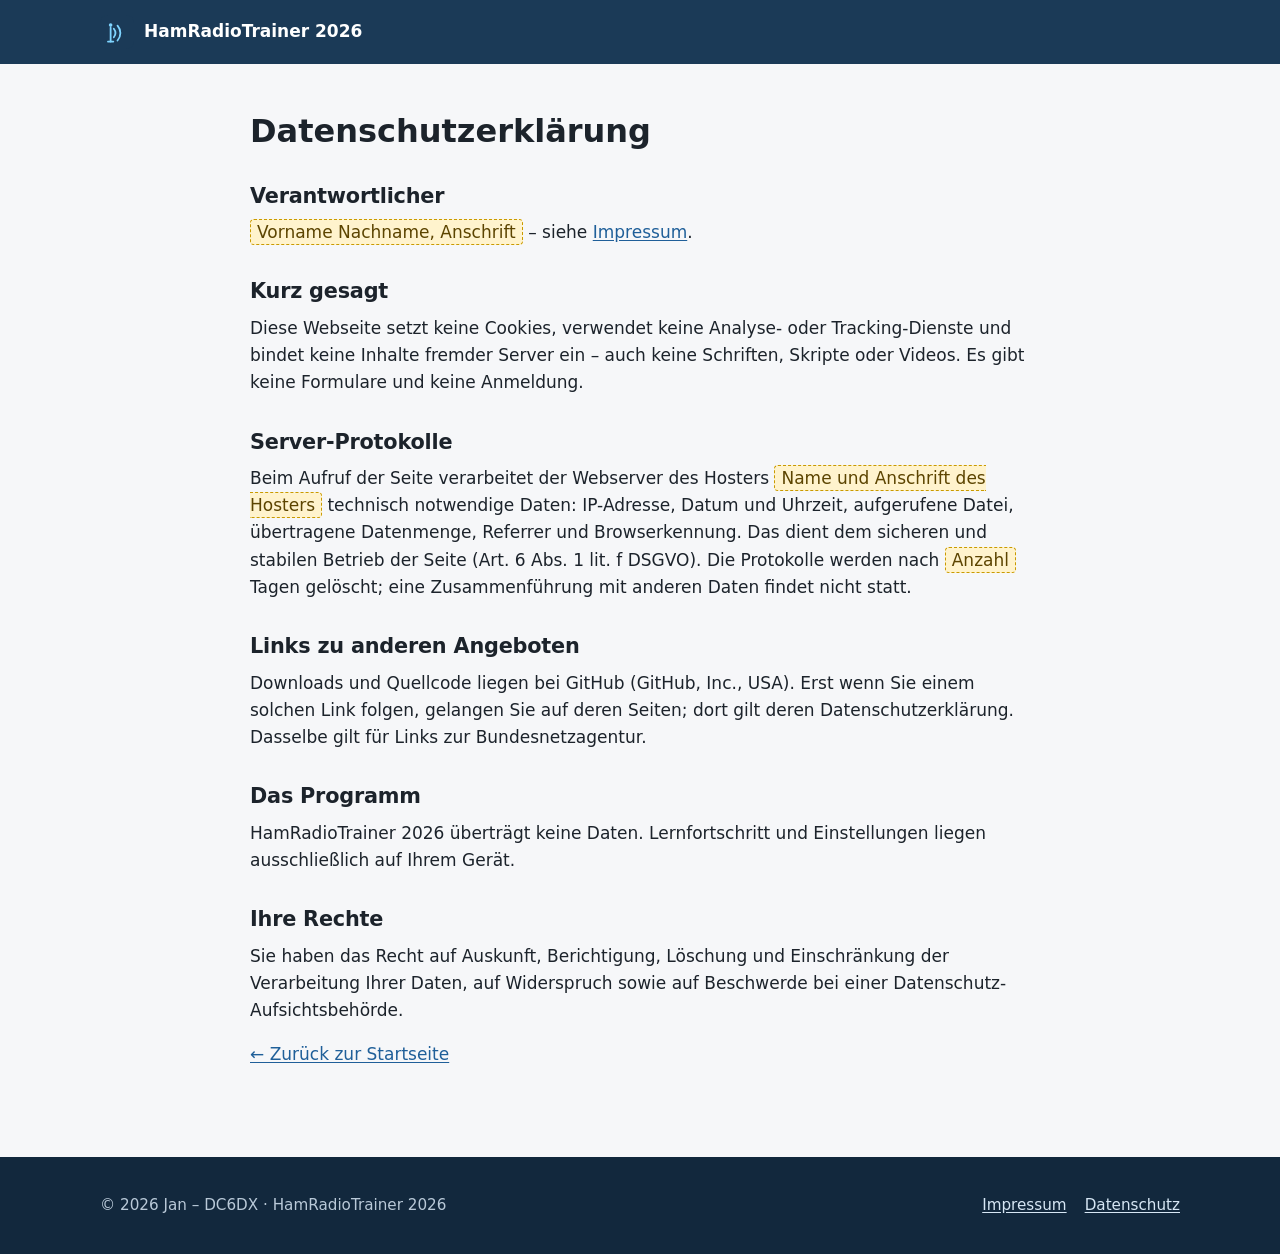
==== webseite/datenschutz.html @ b65c8991 "Webseite fuer hrt2026.de [skip ci] Statische Seite mit Funktionen, Lernmethode, Pruefungssimulation," ====
<!doctype html>
<html lang="de">
<head>
<meta charset="utf-8">
<meta name="viewport" content="width=device-width, initial-scale=1">
<title>Datenschutz – HamRadioTrainer 2026</title>
<meta name="robots" content="noindex">
<link rel="icon" href="img/logo.svg" type="image/svg+xml">
<link rel="stylesheet" href="css/style.css">
</head>
<body>
<header class="site-header">
  <div class="wrap">
    <a class="brand" href="index.html"><img src="img/logo.svg" alt="" width="34" height="34">HamRadioTrainer 2026</a>
  </div>
</header>

<main class="legal">
  <div class="wrap">
    <h1>Datenschutzerklärung</h1>

    <!-- AUSFUELLEN: Name/Anschrift des Verantwortlichen und den Hoster
         eintragen. Den Abschnitt "Server-Protokolle" an die tatsaechlichen
         Einstellungen des Hosters anpassen (was wird protokolliert, wie
         lange). -->

    <h2>Verantwortlicher</h2>
    <p><span class="todo">Vorname Nachname, Anschrift</span> – siehe <a href="impressum.html">Impressum</a>.</p>

    <h2>Kurz gesagt</h2>
    <p>Diese Webseite setzt keine Cookies, verwendet keine Analyse- oder Tracking-Dienste und bindet keine Inhalte fremder Server ein – auch keine Schriften, Skripte oder Videos. Es gibt keine Formulare und keine Anmeldung.</p>

    <h2>Server-Protokolle</h2>
    <p>Beim Aufruf der Seite verarbeitet der Webserver des Hosters <span class="todo">Name und Anschrift des Hosters</span> technisch notwendige Daten: IP-Adresse, Datum und Uhrzeit, aufgerufene Datei, übertragene Datenmenge, Referrer und Browserkennung. Das dient dem sicheren und stabilen Betrieb der Seite (Art. 6 Abs. 1 lit. f DSGVO). Die Protokolle werden nach <span class="todo">Anzahl</span> Tagen gelöscht; eine Zusammenführung mit anderen Daten findet nicht statt.</p>

    <h2>Links zu anderen Angeboten</h2>
    <p>Downloads und Quellcode liegen bei GitHub (GitHub, Inc., USA). Erst wenn Sie einem solchen Link folgen, gelangen Sie auf deren Seiten; dort gilt deren Datenschutzerklärung. Dasselbe gilt für Links zur Bundesnetzagentur.</p>

    <h2>Das Programm</h2>
    <p>HamRadioTrainer 2026 überträgt keine Daten. Lernfortschritt und Einstellungen liegen ausschließlich auf Ihrem Gerät.</p>

    <h2>Ihre Rechte</h2>
    <p>Sie haben das Recht auf Auskunft, Berichtigung, Löschung und Einschränkung der Verarbeitung Ihrer Daten, auf Widerspruch sowie auf Beschwerde bei einer Datenschutz-Aufsichtsbehörde.</p>

    <p><a href="index.html">← Zurück zur Startseite</a></p>
  </div>
</main>

<footer class="site-footer">
  <div class="wrap">
    <div>© 2026 Jan – DC6DX · HamRadioTrainer 2026</div>
    <nav aria-label="Rechtliches"><a href="impressum.html">Impressum</a><a href="datenschutz.html">Datenschutz</a></nav>
  </div>
</footer>
</body>
</html>
---- webseite/css/style.css ----
/* HamRadioTrainer 2026 – hrt2026.de
 * Farben aus dem Programmsymbol: Nachtblau der Kachel, Hellblau der Wellen,
 * dazu das Grün der Lernansicht. Keine Webschriften, keine fremden Server. */

:root {
  --navy: #1b3a57;
  --navy-deep: #12283d;
  --ink: #7fd4ff;
  --green: #2e7d32;
  --amber: #ef8f00;
  --red: #c62828;

  --bg: #f6f7f9;
  --surface: #ffffff;
  --surface-2: #eef2f6;
  --text: #1c232b;
  --muted: #5a6673;
  --line: #dde3ea;
  --link: #1f5f99;
  --shadow: 0 1px 2px rgba(18, 40, 61, .06), 0 6px 24px rgba(18, 40, 61, .08);
  --radius: 14px;
  --max: 1120px;
}

@media (prefers-color-scheme: dark) {
  :root {
    --bg: #0f1923;
    --surface: #16222e;
    --surface-2: #1c2b39;
    --text: #e6edf3;
    --muted: #9aabbb;
    --line: #2a3a4a;
    --link: #8fd0ff;
    --shadow: 0 1px 2px rgba(0, 0, 0, .3), 0 6px 24px rgba(0, 0, 0, .25);
  }
}

* { box-sizing: border-box; }

html { scroll-behavior: smooth; scroll-padding-top: 76px; }

body {
  margin: 0;
  background: var(--bg);
  color: var(--text);
  font: 17px/1.6 system-ui, -apple-system, "Segoe UI", Roboto, "Noto Sans", Ubuntu, Cantarell, sans-serif;
  -webkit-font-smoothing: antialiased;
}

img { max-width: 100%; height: auto; display: block; }
a { color: var(--link); text-underline-offset: 2px; }
a:hover { text-decoration-thickness: 2px; }
h1, h2, h3 { line-height: 1.2; margin: 0 0 .5em; }
h2 { font-size: clamp(1.6rem, 3vw, 2.1rem); letter-spacing: -.01em; }
h3 { font-size: 1.15rem; }
p { margin: 0 0 1em; }
code { font: .9em ui-monospace, SFMono-Regular, Menlo, Consolas, monospace; background: var(--surface-2); padding: .1em .35em; border-radius: 5px; }

.wrap { max-width: var(--max); margin: 0 auto; padding: 0 20px; }
.muted { color: var(--muted); }
.small { font-size: .9rem; }

/* ---- Kopfzeile -------------------------------------------------------- */
.site-header {
  position: sticky; top: 0; z-index: 20;
  background: var(--navy);
  color: #fff;
  box-shadow: 0 1px 0 rgba(255, 255, 255, .06);
}
.site-header .wrap { display: flex; align-items: center; gap: 20px; min-height: 64px; }
.brand { display: flex; align-items: center; gap: 10px; color: #fff; text-decoration: none; font-weight: 700; white-space: nowrap; }
.brand img { width: 34px; height: 34px; border-radius: 8px; }
.nav { margin-left: auto; display: flex; gap: 4px; flex-wrap: wrap; }
.nav a { color: #d7e7f5; text-decoration: none; padding: 8px 10px; border-radius: 8px; font-size: .95rem; }
.nav a:hover, .nav a:focus-visible { background: rgba(255, 255, 255, .1); color: #fff; }
.nav-toggle { display: none; margin-left: auto; background: none; border: 0; color: #fff; padding: 10px; cursor: pointer; }
.nav-toggle span { display: block; width: 22px; height: 2px; background: currentColor; margin: 5px 0; border-radius: 1px; }

@media (max-width: 860px) {
  .nav-toggle { display: block; }
  .nav { display: none; position: absolute; top: 64px; left: 0; right: 0; background: var(--navy-deep); flex-direction: column; padding: 8px 12px 14px; }
  .nav.open { display: flex; }
}

/* ---- Einstieg --------------------------------------------------------- */
.hero {
  background: radial-gradient(1200px 500px at 85% -10%, rgba(127, 212, 255, .25), transparent 60%), linear-gradient(160deg, var(--navy) 0%, var(--navy-deep) 100%);
  color: #fff;
  padding: 72px 0 56px;
  overflow: hidden;
}
.hero .wrap { display: grid; grid-template-columns: 1.15fr .85fr; gap: 40px; align-items: center; }
.hero h1 { font-size: clamp(2.1rem, 5vw, 3.3rem); letter-spacing: -.02em; margin-bottom: .35em; }
.hero h1 .accent { color: var(--ink); }
.hero .lead { font-size: 1.2rem; color: #d7e7f5; max-width: 34em; }
.badges { display: flex; flex-wrap: wrap; gap: 8px; margin: 22px 0 28px; padding: 0; list-style: none; }
.badges li { background: rgba(255, 255, 255, .1); border: 1px solid rgba(255, 255, 255, .16); padding: 4px 12px; border-radius: 999px; font-size: .9rem; }
.actions { display: flex; flex-wrap: wrap; gap: 12px; }
.btn { display: inline-flex; align-items: center; gap: 8px; padding: 12px 20px; border-radius: 10px; font-weight: 600; text-decoration: none; border: 1px solid transparent; }
.btn-primary { background: var(--green); color: #fff; }
.btn-primary:hover { background: #276b2b; }
.btn-ghost { border-color: rgba(255, 255, 255, .35); color: #fff; }
.btn-ghost:hover { background: rgba(255, 255, 255, .08); }
.hero-shots { position: relative; height: 470px; }
.hero-shots img { position: absolute; border-radius: 14px; box-shadow: 0 20px 50px rgba(0, 0, 0, .35); }
.hero-shots .desk { width: 118%; max-width: none; top: 30px; left: 0; }
.hero-shots .phone { width: 42%; right: -4%; top: 90px; border-radius: 22px; border: 6px solid #0b141c; }

@media (max-width: 900px) {
  .hero .wrap { grid-template-columns: 1fr; }
  .hero-shots { height: 320px; }
  .hero-shots .desk { width: 100%; }
  .hero-shots .phone { width: 34%; right: 0; top: 60px; }
}

/* ---- Abschnitte ------------------------------------------------------- */
section { padding: 72px 0; }
section.alt { background: var(--surface); border-top: 1px solid var(--line); border-bottom: 1px solid var(--line); }
.section-intro { max-width: 46em; color: var(--muted); font-size: 1.08rem; margin-bottom: 36px; }

.facts { display: grid; grid-template-columns: repeat(4, 1fr); gap: 16px; margin-top: -36px; position: relative; z-index: 2; }
.fact { background: var(--surface); border-radius: var(--radius); box-shadow: var(--shadow); padding: 18px 20px; }
.fact strong { display: block; font-size: 1.9rem; color: var(--navy); line-height: 1.1; }
@media (prefers-color-scheme: dark) { .fact strong { color: var(--ink); } }
.fact span { color: var(--muted); font-size: .95rem; }
@media (max-width: 760px) { .facts { grid-template-columns: repeat(2, 1fr); } }

.grid { display: grid; grid-template-columns: repeat(3, 1fr); gap: 18px; }
@media (max-width: 900px) { .grid { grid-template-columns: repeat(2, 1fr); } }
@media (max-width: 600px) { .grid { grid-template-columns: 1fr; } }
.card { background: var(--surface); border: 1px solid var(--line); border-radius: var(--radius); padding: 22px; }
section.alt .card { background: var(--bg); }
.card .icon { width: 42px; height: 42px; border-radius: 10px; background: var(--navy); color: var(--ink); display: grid; place-items: center; margin-bottom: 12px; }
.card .icon svg { width: 24px; height: 24px; }
.card p:last-child { margin-bottom: 0; }

/* ---- Lernmechanik ----------------------------------------------------- */
.steps { counter-reset: step; display: grid; grid-template-columns: repeat(3, 1fr); gap: 18px; margin: 0 0 40px; padding: 0; list-style: none; }
.steps li { counter-increment: step; background: var(--surface); border: 1px solid var(--line); border-radius: var(--radius); padding: 22px 22px 22px 66px; position: relative; }
.steps li::before { content: counter(step); position: absolute; left: 20px; top: 20px; width: 32px; height: 32px; border-radius: 50%; background: var(--green); color: #fff; font-weight: 700; display: grid; place-items: center; }
@media (max-width: 800px) { .steps { grid-template-columns: 1fr; } }

.two { display: grid; grid-template-columns: 1fr 1fr; gap: 28px; align-items: start; }
@media (max-width: 860px) { .two { grid-template-columns: 1fr; } }

table { width: 100%; border-collapse: collapse; background: var(--surface); border-radius: var(--radius); overflow: hidden; border: 1px solid var(--line); font-size: .97rem; }
th, td { text-align: left; padding: 10px 14px; border-bottom: 1px solid var(--line); vertical-align: top; }
th { background: var(--surface-2); font-weight: 600; }
tr:last-child td { border-bottom: 0; }
.pill { display: inline-block; padding: 1px 10px; border-radius: 999px; color: #fff; font-size: .85rem; font-weight: 600; }
.pill.green { background: var(--green); }
.pill.amber { background: var(--amber); }
.pill.grey { background: #757575; }
.pill.red { background: var(--red); }

.ladder { display: grid; grid-template-columns: repeat(6, 1fr); gap: 8px; margin: 8px 0 6px; }
.ladder div { border-radius: 10px; padding: 10px 8px; text-align: center; color: #fff; font-size: .85rem; line-height: 1.3; }
.ladder div b { display: block; font-size: 1.05rem; }
@media (max-width: 600px) { .ladder { grid-template-columns: repeat(3, 1fr); } }

.note { border-left: 4px solid var(--ink); background: var(--surface-2); padding: 14px 18px; border-radius: 0 10px 10px 0; margin: 20px 0; }

/* ---- Bildschirmfotos -------------------------------------------------- */
.tabs { display: flex; gap: 8px; margin-bottom: 22px; flex-wrap: wrap; }
.tabs button { font: inherit; padding: 9px 18px; border-radius: 999px; border: 1px solid var(--line); background: var(--surface); color: var(--text); cursor: pointer; }
.tabs button[aria-selected="true"] { background: var(--navy); border-color: var(--navy); color: #fff; }
.gallery { display: grid; grid-template-columns: repeat(2, 1fr); gap: 18px; }
.gallery.phones { grid-template-columns: repeat(5, 1fr); }
@media (max-width: 900px) { .gallery.phones { grid-template-columns: repeat(3, 1fr); } }
@media (max-width: 600px) { .gallery, .gallery.phones { grid-template-columns: repeat(2, 1fr); } }
.gallery figure { margin: 0; }
.gallery a { display: block; border-radius: 12px; overflow: hidden; border: 1px solid var(--line); box-shadow: var(--shadow); background: var(--surface); }
.gallery a:hover { outline: 2px solid var(--ink); }
.gallery figcaption { font-size: .9rem; color: var(--muted); margin-top: 8px; }
[hidden] { display: none !important; }

dialog.lightbox { border: 0; padding: 0; background: transparent; max-width: 96vw; max-height: 94vh; }
dialog.lightbox::backdrop { background: rgba(5, 12, 18, .86); }
dialog.lightbox img { max-width: 96vw; max-height: 88vh; border-radius: 10px; }
dialog.lightbox p { color: #e6edf3; text-align: center; margin: 10px 0 0; }
dialog.lightbox button { position: fixed; top: 14px; right: 18px; background: rgba(255, 255, 255, .12); color: #fff; border: 0; width: 44px; height: 44px; border-radius: 50%; font-size: 26px; cursor: pointer; }

/* ---- Downloads -------------------------------------------------------- */
.downloads { display: grid; grid-template-columns: repeat(4, 1fr); gap: 18px; }
@media (max-width: 960px) { .downloads { grid-template-columns: repeat(2, 1fr); } }
@media (max-width: 560px) { .downloads { grid-template-columns: 1fr; } }
.download { display: flex; flex-direction: column; }
.download h3 { display: flex; align-items: center; gap: 10px; }
.download ul { padding-left: 1.1em; margin: 0 0 16px; }
.download li { margin-bottom: 4px; }
.download .btn { margin-top: auto; justify-content: center; background: var(--navy); color: #fff; }
.download .btn:hover { background: var(--navy-deep); }

/* ---- Fuss ------------------------------------------------------------- */
.site-footer { background: var(--navy-deep); color: #b9c9d8; padding: 36px 0; font-size: .95rem; }
.site-footer a { color: #d7e7f5; }
.site-footer .wrap { display: flex; flex-wrap: wrap; gap: 14px 28px; justify-content: space-between; }
.site-footer nav { display: flex; gap: 18px; flex-wrap: wrap; }

/* ---- Rechtstexte ------------------------------------------------------ */
.legal { padding: 48px 0 72px; }
.legal .wrap { max-width: 820px; }
.legal h1 { font-size: 2rem; }
.legal h2 { font-size: 1.3rem; margin-top: 1.6em; }
.todo { background: #fff3cd; color: #5c4400; border: 1px dashed #c99a00; padding: 2px 6px; border-radius: 4px; }

@media (prefers-reduced-motion: reduce) { html { scroll-behavior: auto; } }

/* "75 · 135 min" nicht mitten im Wert umbrechen. */
#pruefung td:last-child, #pruefung th:last-child { white-space: nowrap; }
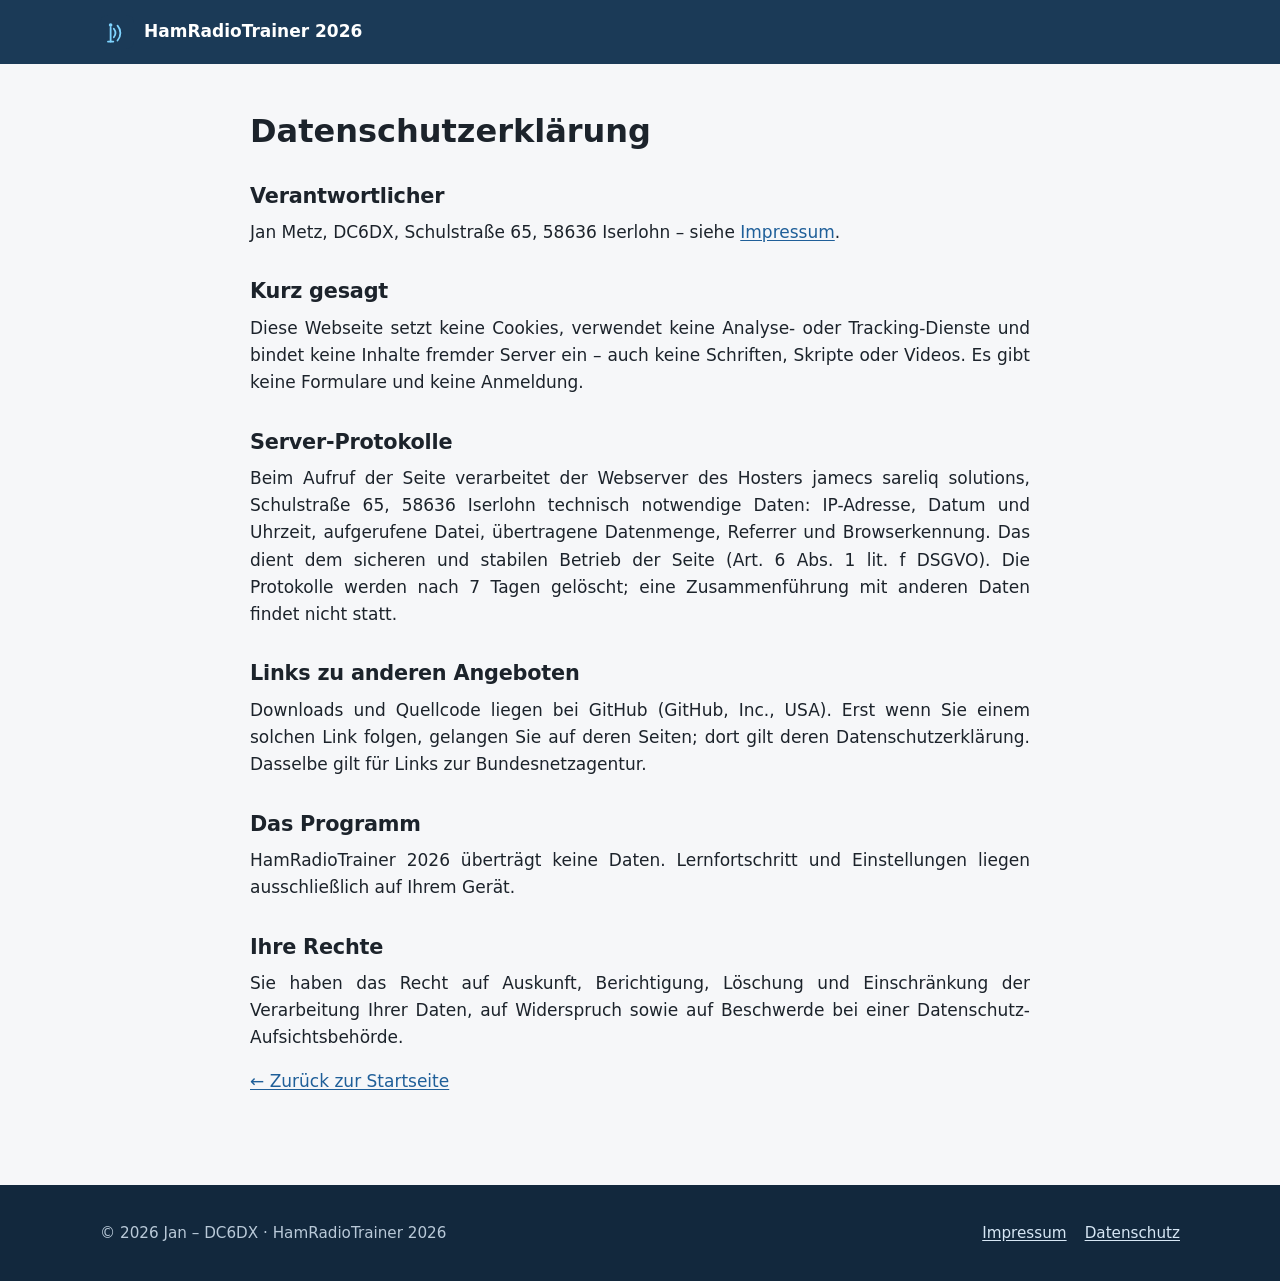
==== commit 56a0a484: "Lernen auf den Pruefungstermin hin, Webseite im Blocksatz [skip ci] Mit Pruefungstermin plant das Pr" ====
--- a/webseite/datenschutz.html
+++ b/webseite/datenschutz.html
@@ -19,19 +19,15 @@
   <div class="wrap">
     <h1>Datenschutzerklärung</h1>
 
-    <!-- AUSFUELLEN: Name/Anschrift des Verantwortlichen und den Hoster
-         eintragen. Den Abschnitt "Server-Protokolle" an die tatsaechlichen
-         Einstellungen des Hosters anpassen (was wird protokolliert, wie
-         lange). -->
 
     <h2>Verantwortlicher</h2>
-    <p><span class="todo">Vorname Nachname, Anschrift</span> – siehe <a href="impressum.html">Impressum</a>.</p>
+    <p>Jan Metz, DC6DX, Schulstraße 65, 58636 Iserlohn – siehe <a href="impressum.html">Impressum</a>.</p>
 
     <h2>Kurz gesagt</h2>
     <p>Diese Webseite setzt keine Cookies, verwendet keine Analyse- oder Tracking-Dienste und bindet keine Inhalte fremder Server ein – auch keine Schriften, Skripte oder Videos. Es gibt keine Formulare und keine Anmeldung.</p>
 
     <h2>Server-Protokolle</h2>
-    <p>Beim Aufruf der Seite verarbeitet der Webserver des Hosters <span class="todo">Name und Anschrift des Hosters</span> technisch notwendige Daten: IP-Adresse, Datum und Uhrzeit, aufgerufene Datei, übertragene Datenmenge, Referrer und Browserkennung. Das dient dem sicheren und stabilen Betrieb der Seite (Art. 6 Abs. 1 lit. f DSGVO). Die Protokolle werden nach <span class="todo">Anzahl</span> Tagen gelöscht; eine Zusammenführung mit anderen Daten findet nicht statt.</p>
+    <p>Beim Aufruf der Seite verarbeitet der Webserver des Hosters jamecs sareliq solutions, Schulstraße 65, 58636 Iserlohn technisch notwendige Daten: IP-Adresse, Datum und Uhrzeit, aufgerufene Datei, übertragene Datenmenge, Referrer und Browserkennung. Das dient dem sicheren und stabilen Betrieb der Seite (Art. 6 Abs. 1 lit. f DSGVO). Die Protokolle werden nach 7 Tagen gelöscht; eine Zusammenführung mit anderen Daten findet nicht statt.</p>
 
     <h2>Links zu anderen Angeboten</h2>
     <p>Downloads und Quellcode liegen bei GitHub (GitHub, Inc., USA). Erst wenn Sie einem solchen Link folgen, gelangen Sie auf deren Seiten; dort gilt deren Datenschutzerklärung. Dasselbe gilt für Links zur Bundesnetzagentur.</p>
--- a/webseite/css/style.css
+++ b/webseite/css/style.css
@@ -54,6 +54,12 @@
 h2 { font-size: clamp(1.6rem, 3vw, 2.1rem); letter-spacing: -.01em; }
 h3 { font-size: 1.15rem; }
 p { margin: 0 0 1em; }
+/* Blocksatz mit Silbentrennung. Auf dem Handy bleibt es beim Flattersatz:
+   in schmalen Spalten risse der Blocksatz grosse Luecken auf. */
+p, .steps li { hyphens: auto; -webkit-hyphens: auto; overflow-wrap: break-word; }
+@media (min-width: 700px) {
+  p, .steps li { text-align: justify; }
+}
 code { font: .9em ui-monospace, SFMono-Regular, Menlo, Consolas, monospace; background: var(--surface-2); padding: .1em .35em; border-radius: 5px; }
 
 .wrap { max-width: var(--max); margin: 0 auto; padding: 0 20px; }
@@ -202,7 +208,6 @@
 .legal .wrap { max-width: 820px; }
 .legal h1 { font-size: 2rem; }
 .legal h2 { font-size: 1.3rem; margin-top: 1.6em; }
-.todo { background: #fff3cd; color: #5c4400; border: 1px dashed #c99a00; padding: 2px 6px; border-radius: 4px; }
 
 @media (prefers-reduced-motion: reduce) { html { scroll-behavior: auto; } }
 
